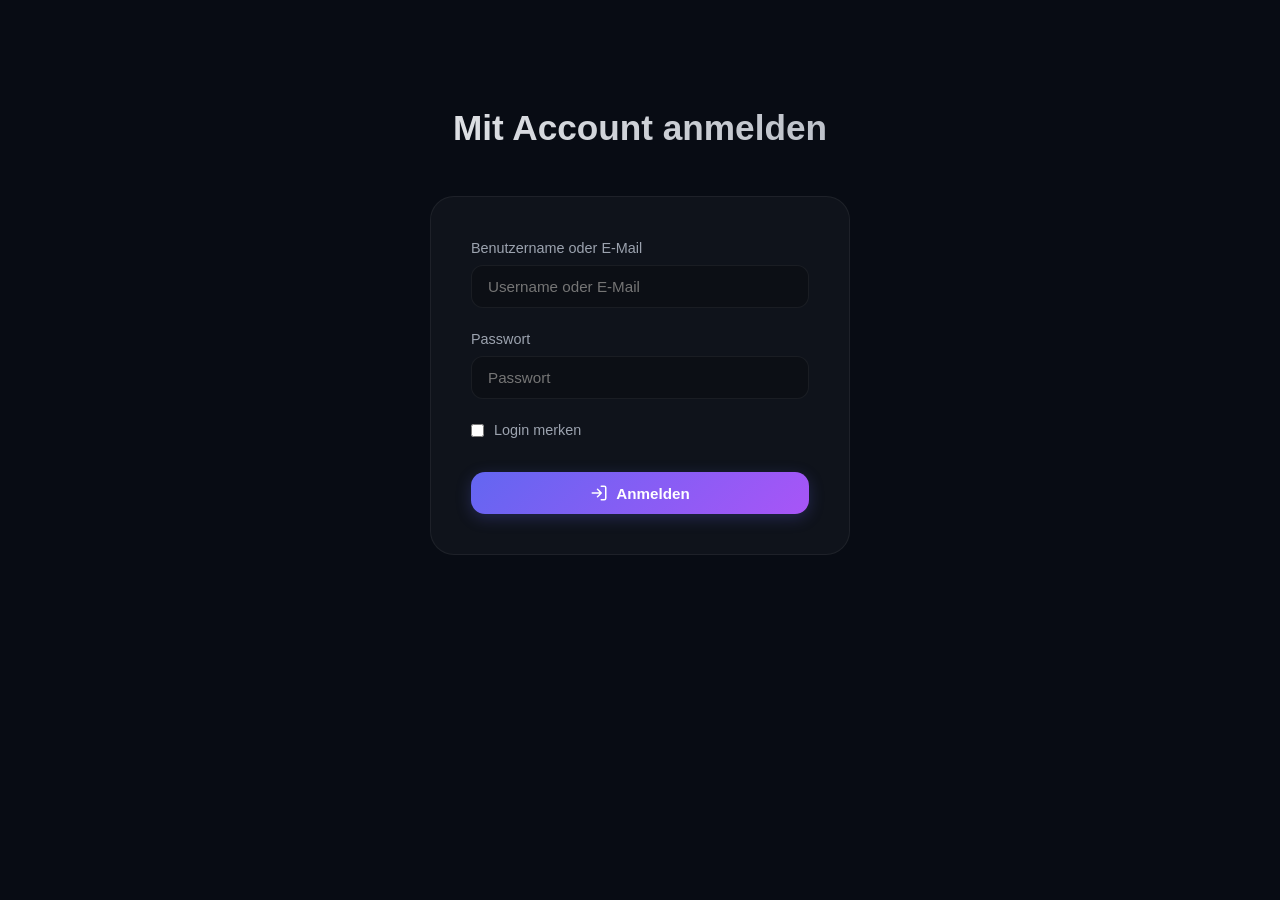
==== frontend/account.html @ 708d10be "Implement EPIC 8: Kundenkonto including Mein Konto dashboard, profile updates with password prompts," ====
<!DOCTYPE html>
<html lang="de">
<head>
    <meta charset="UTF-8">
    <meta name="viewport" content="width=device-width, initial-scale=1.0">
    <meta name="description" content="Verwalten Sie Ihr EasyElectronics Kundenkonto. Bearbeiten Sie Profildaten, verwalten Sie Zahlungsarten und sehen Sie Ihre Bestellungen ein.">
    <title>Mein Konto | EasyElectronics</title>
    <link rel="stylesheet" href="css/style.css">
    <style>
        /* Account-Spezifische Styles passend zum Glassmorphismus */
        .account-layout {
            display: grid;
            grid-template-columns: 1fr;
            gap: 30px;
            margin-top: 30px;
        }
        @media (min-width: 768px) {
            .account-layout {
                grid-template-columns: 250px 1fr;
            }
        }
        /* Tab Navigation Links */
        .account-menu {
            display: flex;
            flex-direction: row;
            gap: 10px;
            background: var(--bg-card);
            border: 1px solid var(--border-color);
            padding: 15px;
            border-radius: 20px;
            height: fit-content;
            overflow-x: auto;
            white-space: nowrap;
        }
        @media (min-width: 768px) {
            .account-menu {
                flex-direction: column;
                overflow-x: visible;
                white-space: normal;
            }
        }
        .tab-btn {
            background: transparent;
            color: var(--text-muted);
            border: none;
            padding: 12px 20px;
            border-radius: 12px;
            cursor: pointer;
            text-align: left;
            font-size: 0.95rem;
            font-weight: 500;
            transition: var(--transition-smooth);
            display: flex;
            align-items: center;
            gap: 12px;
            width: 100%;
        }
        .tab-btn:hover {
            color: var(--text-primary);
            background: rgba(255, 255, 255, 0.03);
        }
        .tab-btn.active {
            color: white;
            background: var(--primary-color);
            box-shadow: 0 4px 15px var(--primary-glow);
        }
        .tab-btn svg {
            width: 18px;
            height: 18px;
            flex-shrink: 0;
        }
        /* Tab Inhalt-Container */
        .account-content {
            background: var(--bg-card);
            border: 1px solid var(--border-color);
            border-radius: 24px;
            padding: 30px;
            min-height: 400px;
            backdrop-filter: blur(5px);
        }
        .tab-panel {
            display: none;
            animation: card-entrance 0.4s cubic-bezier(0.4, 0, 0.2, 1) both;
        }
        .tab-panel.active {
            display: block;
        }
        .tab-panel h2 {
            font-size: 1.5rem;
            margin-bottom: 25px;
            color: var(--text-primary);
            border-bottom: 1px solid var(--border-color);
            padding-bottom: 12px;
            display: flex;
            align-items: center;
            gap: 10px;
        }
        /* Zahlungsarten Liste */
        .payment-list {
            display: flex;
            flex-direction: column;
            gap: 15px;
            margin-bottom: 30px;
        }
        .payment-item {
            display: flex;
            justify-content: space-between;
            align-items: center;
            padding: 15px 20px;
            border: 1px solid var(--border-color);
            border-radius: 16px;
            background: rgba(0, 0, 0, 0.15);
            transition: var(--transition-smooth);
        }
        .payment-item:hover {
            border-color: rgba(255, 255, 255, 0.1);
        }
        /* Bestellungen Liste */
        .order-history-list {
            display: flex;
            flex-direction: column;
            gap: 25px;
        }
        .order-card {
            background: rgba(0, 0, 0, 0.2);
            border: 1px solid var(--border-color);
            border-radius: 20px;
            padding: 20px;
        }
        .order-header {
            display: flex;
            justify-content: space-between;
            align-items: center;
            border-bottom: 1px solid var(--border-color);
            padding-bottom: 15px;
            margin-bottom: 15px;
            flex-wrap: wrap;
            gap: 15px;
        }
        .order-meta {
            display: flex;
            flex-direction: column;
            gap: 4px;
        }
        .order-total-block {
            text-align: right;
        }
        .order-total-val {
            font-size: 1.3rem;
            font-weight: 700;
            color: var(--text-primary);
        }
        .order-payment-voucher-info {
            display: flex;
            gap: 12px;
            font-size: 0.82rem;
            color: var(--text-muted);
            margin-bottom: 15px;
            flex-wrap: wrap;
        }
        .info-tag {
            background: rgba(255, 255, 255, 0.04);
            border: 1px solid var(--border-color);
            padding: 4px 10px;
            border-radius: 8px;
            display: flex;
            align-items: center;
            gap: 6px;
        }
        .info-tag.voucher {
            background: rgba(16, 185, 129, 0.08);
            border-color: rgba(16, 185, 129, 0.2);
            color: var(--success-color);
        }
        .order-items-grid {
            display: flex;
            flex-direction: column;
            gap: 10px;
            margin-bottom: 15px;
        }
        .order-item-row {
            display: flex;
            align-items: center;
            justify-content: space-between;
            padding: 8px 12px;
            background: rgba(255, 255, 255, 0.02);
            border: 1px solid var(--border-color);
            border-radius: 10px;
        }
        /* Passwort-Abfrage Modal */
        .modal-overlay {
            display: none;
            position: fixed;
            top: 0;
            left: 0;
            width: 100%;
            height: 100%;
            background: rgba(8, 12, 20, 0.85);
            backdrop-filter: blur(5px);
            z-index: 2000;
            justify-content: center;
            align-items: center;
            padding: 20px;
        }
        .modal-box {
            background: var(--bg-color);
            border: 1px solid var(--border-color);
            padding: 35px;
            border-radius: 24px;
            max-width: 400px;
            width: 100%;
            box-shadow: 0 10px 30px rgba(0, 0, 0, 0.5);
            animation: card-entrance 0.4s cubic-bezier(0.4, 0, 0.2, 1) both;
            display: flex;
            flex-direction: column;
            gap: 15px;
        }
    </style>
</head>
<body>

    <!-- Dynamischer Header/Navbar Container -->
    <header id="navbar-container"></header>

    <main class="container">
        <h1>Mein Kundenkonto</h1>

        <div class="account-layout">
            <!-- Linke Spalte: Menü -->
            <aside class="account-menu" aria-label="Konto-Menü">
                <button class="tab-btn active" data-target="panel-profile">
                    <svg xmlns="http://www.w3.org/2000/svg" fill="none" viewBox="0 0 24 24" stroke="currentColor" stroke-width="2">
                        <path stroke-linecap="round" stroke-linejoin="round" d="M16 7a4 4 0 11-8 0 4 4 0 018 0zM12 14a7 7 0 00-7 7h14a7 7 0 00-7-7z" />
                    </svg>
                    Profil bearbeiten
                </button>
                <button class="tab-btn" data-target="panel-password">
                    <svg xmlns="http://www.w3.org/2000/svg" fill="none" viewBox="0 0 24 24" stroke="currentColor" stroke-width="2">
                        <path stroke-linecap="round" stroke-linejoin="round" d="M12 15v2m-6 4h12a2 2 0 002-2v-6a2 2 0 00-2-2H6a2 2 0 00-2 2v6a2 2 0 002 2zm10-10V7a4 4 0 00-8 0v4h8z" />
                    </svg>
                    Passwort ändern
                </button>
                <button class="tab-btn" data-target="panel-payment">
                    <svg xmlns="http://www.w3.org/2000/svg" fill="none" viewBox="0 0 24 24" stroke="currentColor" stroke-width="2">
                        <path stroke-linecap="round" stroke-linejoin="round" d="M3 10h18M7 15h1m4 0h1m-7 4h12a3 3 0 003-3V8a3 3 0 00-3-3H6a3 3 0 00-3 3v8a3 3 0 003 3z" />
                    </svg>
                    Zahlungsarten
                </button>
                <button class="tab-btn" data-target="panel-orders">
                    <svg xmlns="http://www.w3.org/2000/svg" fill="none" viewBox="0 0 24 24" stroke="currentColor" stroke-width="2">
                        <path stroke-linecap="round" stroke-linejoin="round" d="M9 5H7a2 2 0 00-2 2v12a2 2 0 002 2h10a2 2 0 002-2V7a2 2 0 00-2-2h-2M9 5a2 2 0 002 2h2a2 2 0 002-2M9 5a2 2 0 012-2h2a2 2 0 012 2m-3 7h3m-3 4h3m-6-4h.01M9 16h.01" />
                    </svg>
                    Bestellungen
                </button>
            </aside>

            <!-- Rechte Spalte: Inhalte -->
            <section class="account-content">
                
                <!-- Panel 1: Profil bearbeiten -->
                <div id="panel-profile" class="tab-panel active">
                    <h2>Profil bearbeiten</h2>
                    <form id="profileForm" style="max-width: 100%; margin: 0; padding: 0; background: transparent; border: none; box-shadow: none;">
                        <div style="display: grid; grid-template-columns: 1fr 1fr; gap: 20px; margin-bottom: 20px;">
                            <div style="display: flex; flex-direction: column; gap: 5px;">
                                <label for="profile-firstname" style="font-weight: 500;">Vorname</label>
                                <input type="text" id="profile-firstname" placeholder="Vorname" required>
                            </div>
                            <div style="display: flex; flex-direction: column; gap: 5px;">
                                <label for="profile-lastname" style="font-weight: 500;">Nachname</label>
                                <input type="text" id="profile-lastname" placeholder="Nachname" required>
                            </div>
                        </div>
                        
                        <div style="display: flex; flex-direction: column; gap: 5px; margin-bottom: 20px;">
                            <label for="profile-email" style="font-weight: 500;">E-Mail-Adresse</label>
                            <input type="email" id="profile-email" placeholder="E-Mail-Adresse" required>
                        </div>
                        
                        <div style="display: flex; flex-direction: column; gap: 5px; margin-bottom: 30px;">
                            <label for="profile-username" style="font-weight: 500;">Username (Benutzername)</label>
                            <input type="text" id="profile-username" placeholder="Benutzername" required>
                        </div>

                        <button type="submit" class="btn btn-primary" style="width: auto;">
                            Profildaten speichern
                        </button>
                    </form>
                    <div id="profile-status" style="margin-top: 15px; font-weight: 500;"></div>
                </div>

                <!-- Panel 2: Passwort ändern -->
                <div id="panel-password" class="tab-panel">
                    <h2>Passwort ändern</h2>
                    <form id="passwordForm" style="max-width: 100%; margin: 0; padding: 0; background: transparent; border: none; box-shadow: none;">
                        <div style="display: flex; flex-direction: column; gap: 5px; margin-bottom: 20px;">
                            <label for="password-current" style="font-weight: 500;">Aktuelles Passwort</label>
                            <input type="password" id="password-current" placeholder="Aktuelles Passwort" required>
                        </div>
                        
                        <div style="display: flex; flex-direction: column; gap: 5px; margin-bottom: 20px;">
                            <label for="password-new" style="font-weight: 500;">Neues Passwort</label>
                            <input type="password" id="password-new" placeholder="Neues Passwort (min. 6 Zeichen)" required>
                        </div>

                        <div style="display: flex; flex-direction: column; gap: 5px; margin-bottom: 30px;">
                            <label for="password-confirm" style="font-weight: 500;">Neues Passwort wiederholen</label>
                            <input type="password" id="password-confirm" placeholder="Neues Passwort wiederholen" required>
                        </div>

                        <button type="submit" class="btn btn-primary" style="width: auto;">
                            Passwort aktualisieren
                        </button>
                    </form>
                    <div id="password-status" style="margin-top: 15px; font-weight: 500;"></div>
                </div>

                <!-- Panel 3: Zahlungsarten -->
                <div id="panel-payment" class="tab-panel">
                    <h2>Zahlungsarten verwalten</h2>
                    
                    <div id="payment-list-container" class="payment-list">
                        <!-- Zahlungsarten werden geladen -->
                    </div>

                    <button id="btn-toggle-new-pay" class="btn" style="background: transparent; border: 1px solid var(--border-color); color: var(--text-muted); width: 100%;">
                        + Neue Zahlungsart hinzufügen
                    </button>

                    <!-- Formular für neue Zahlungsart -->
                    <div id="new-payment-form" class="new-payment-form" style="border-top: 1px dashed var(--border-color); margin-top: 20px; padding-top: 20px; display: none;">
                        <div style="display: flex; flex-direction: column; gap: 12px;">
                            <div style="display: flex; flex-direction: column; gap: 5px;">
                                <label for="new-provider" style="font-weight: 500; font-size: 0.9rem;">Anbieter</label>
                                <select id="new-provider" class="custom-select" style="width: 100%; padding: 10px 40px 10px 15px;">
                                    <option value="Visa">Visa</option>
                                    <option value="MasterCard">MasterCard</option>
                                    <option value="PayPal">PayPal</option>
                                    <option value="Bankeinzug">Bankeinzug</option>
                                </select>
                            </div>
                            
                            <div style="display: flex; flex-direction: column; gap: 5px;">
                                <label for="new-details" id="new-details-label" style="font-weight: 500; font-size: 0.9rem;">Kartennummer (letzte 4 Ziffern) oder E-Mail</label>
                                <input type="text" id="new-details" placeholder="z. B. •••• 4321" required>
                            </div>

                            <button id="btn-save-pay" class="btn btn-primary" style="margin-top: 5px; width: auto;">
                                Zahlungsart speichern
                            </button>
                        </div>
                    </div>
                </div>

                <!-- Panel 4: Bestellungen -->
                <div id="panel-orders" class="tab-panel">
                    <h2>Bestellungen & Rechnungen</h2>
                    <div id="orders-list-container" class="order-history-list">
                        <!-- Bestellungen werden geladen -->
                    </div>
                </div>

            </section>
        </div>
    </main>

    <!-- Passwortabfrage Modal für Profiländerungen -->
    <div id="password-modal" class="modal-overlay">
        <div class="modal-box">
            <h3 style="font-size: 1.25rem; color: var(--text-primary); text-align: center;">Sicherheitsbestätigung</h3>
            <p style="color: var(--text-muted); font-size: 0.9rem; text-align: center; line-height: 1.5;">
                Bitte geben Sie Ihr aktuelles Passwort ein, um die Änderungen an Ihren Profildaten zu speichern.
            </p>
            <input type="password" id="modal-password-input" placeholder="Aktuelles Passwort" style="width: 100%;" required>
            <div style="display: flex; gap: 15px; justify-content: flex-end; margin-top: 10px;">
                <button id="modal-btn-cancel" class="btn" style="background: rgba(255, 255, 255, 0.05); border: 1px solid var(--border-color); color: var(--text-primary);">Abbrechen</button>
                <button id="modal-btn-confirm" class="btn btn-primary">Bestätigen</button>
            </div>
        </div>
    </div>

    <!-- Globaler Navbar-Controller -->
    <script src="js/navbar.js"></script>
    <!-- Account Seite Controller -->
    <script src="js/account.js"></script>
</body>
</html>
---- frontend/css/style.css ----
@import url('https://fonts.googleapis.com/css2?family=Outfit:wght@300;400;500;600;700&display=swap');

:root {
    --bg-color: #080c14;
    --bg-nav: rgba(13, 20, 35, 0.75);
    --bg-card: rgba(255, 255, 255, 0.03);
    --bg-card-hover: rgba(255, 255, 255, 0.07);
    --border-color: rgba(255, 255, 255, 0.06);
    --border-hover: rgba(99, 102, 241, 0.35);
    --text-primary: #f3f4f6;
    --text-muted: #9ca3af;
    --primary-color: #6366f1;
    --primary-glow: rgba(99, 102, 241, 0.5);
    --accent-color: #a855f7;
    --accent-glow: rgba(168, 85, 247, 0.4);
    --success-color: #10b981;
    --danger-color: #f43f5e;
    --font-main: 'Outfit', -apple-system, BlinkMacSystemFont, "Segoe UI", Roboto, sans-serif;
    --transition-smooth: all 0.3s cubic-bezier(0.4, 0, 0.2, 1);
}

* {
    box-sizing: border-box;
    margin: 0;
    padding: 0;
}

body {
    font-family: var(--font-main);
    background-color: var(--bg-color);
    color: var(--text-primary);
    min-height: 100vh;
    padding-top: 100px;
    padding-bottom: 60px;
    line-height: 1.6;
    overflow-x: hidden;
}

/* Scrollbar Styling */
::-webkit-scrollbar {
    width: 10px;
}
::-webkit-scrollbar-track {
    background: var(--bg-color);
}
::-webkit-scrollbar-thumb {
    background: rgba(255, 255, 255, 0.1);
    border-radius: 5px;
}
::-webkit-scrollbar-thumb:hover {
    background: var(--primary-color);
}

/* Glassmorphic Navbar Container */
header {
    position: fixed;
    top: 0;
    left: 0;
    width: 100%;
    z-index: 1000;
    padding: 15px 5%;
}

nav {
    display: flex;
    justify-content: space-between;
    align-items: center;
    background: var(--bg-nav);
    backdrop-filter: blur(15px);
    -webkit-backdrop-filter: blur(15px);
    border: 1px solid var(--border-color);
    padding: 12px 30px;
    border-radius: 20px;
    box-shadow: 0 8px 32px 0 rgba(0, 0, 0, 0.4);
}

.logo {
    font-size: 1.4rem;
    font-weight: 700;
    background: linear-gradient(135deg, var(--primary-color), var(--accent-color));
    -webkit-background-clip: text;
    -webkit-text-fill-color: transparent;
    text-decoration: none;
    letter-spacing: 0.5px;
}

.nav-links {
    display: flex;
    align-items: center;
    list-style: none;
    gap: 20px;
}

.nav-links a {
    color: var(--text-muted);
    text-decoration: none;
    font-size: 0.95rem;
    font-weight: 500;
    transition: var(--transition-smooth);
    padding: 8px 16px;
    border-radius: 12px;
}

.nav-links a:hover,
.nav-links a.active {
    color: var(--text-primary);
    background: rgba(255, 255, 255, 0.05);
}

/* Warenkorb Icon Button im Header */
.cart-nav-btn {
    position: relative;
    display: flex;
    align-items: center;
    justify-content: center;
    background: rgba(99, 102, 241, 0.1);
    border: 1px solid rgba(99, 102, 241, 0.2);
    color: var(--text-primary);
    width: 48px;
    height: 48px;
    border-radius: 14px;
    cursor: pointer;
    transition: var(--transition-smooth);
    text-decoration: none;
}

.cart-nav-btn svg {
    width: 20px;
    height: 20px;
    fill: none;
    stroke: currentColor;
    stroke-width: 2;
}

.cart-nav-btn:hover {
    background: var(--primary-color);
    box-shadow: 0 0 15px var(--primary-glow);
    border-color: var(--primary-color);
    transform: translateY(-2px);
}

/* Badge Zähler */
.cart-badge {
    position: absolute;
    top: -6px;
    right: -6px;
    background: linear-gradient(135deg, var(--accent-color), var(--primary-color));
    color: white;
    font-size: 0.75rem;
    font-weight: 700;
    min-width: 20px;
    height: 20px;
    padding: 0 5px;
    border-radius: 10px;
    display: flex;
    align-items: center;
    justify-content: center;
    border: 2px solid var(--bg-color);
    box-shadow: 0 4px 10px rgba(0,0,0,0.3);
}

/* Dropzone Hover State für Drag & Drop */
.cart-nav-btn.drag-over {
    background: var(--accent-color);
    border-color: var(--accent-color);
    box-shadow: 0 0 25px var(--accent-glow);
    transform: scale(1.15);
    animation: pulse-glow 1.5s infinite;
}

/* Hauptinhalt Container */
main, .container {
    max-width: 1200px;
    margin: 0 auto;
    padding: 0 20px;
}

h1 {
    font-size: 2.2rem;
    font-weight: 700;
    margin-bottom: 30px;
    text-align: center;
    background: linear-gradient(to right, #ffffff, #9ca3af);
    -webkit-background-clip: text;
    -webkit-text-fill-color: transparent;
}

/* Kategorie Auswahl */
.filter-container {
    display: flex;
    justify-content: center;
    margin-bottom: 40px;
}

.custom-select {
    appearance: none;
    -webkit-appearance: none;
    background: var(--bg-card);
    border: 1px solid var(--border-color);
    color: var(--text-primary);
    padding: 12px 40px 12px 20px;
    border-radius: 14px;
    font-size: 1rem;
    font-family: var(--font-main);
    cursor: pointer;
    transition: var(--transition-smooth);
    background-image: url("data:image/svg+xml,%3Csvg xmlns='http://www.w3.org/2000/svg' fill='none' viewBox='0 0 24 24' stroke='%239ca3af'%3E%3Cpath stroke-linecap='round' stroke-linejoin='round' stroke-width='2' d='M19 9l-7 7-7-7'/%3E%3C/svg%3E");
    background-repeat: no-repeat;
    background-position: right 15px center;
    background-size: 16px;
}

.custom-select:focus {
    outline: none;
    border-color: var(--primary-color);
    box-shadow: 0 0 10px rgba(99,102,241,0.25);
}

/* Produkt-Grid */
#products {
    display: grid;
    grid-template-columns: repeat(auto-fill, minmax(280px, 1fr));
    gap: 30px;
}

/* Draggable Produkt-Card */
.product {
    background: var(--bg-card);
    border: 1px solid var(--border-color);
    border-radius: 24px;
    padding: 24px;
    display: flex;
    flex-direction: column;
    justify-content: space-between;
    transition: var(--transition-smooth);
    position: relative;
    overflow: hidden;
    backdrop-filter: blur(5px);
    cursor: grab;
}

.product::before {
    content: '';
    position: absolute;
    top: 0;
    left: 0;
    width: 100%;
    height: 100%;
    background: radial-gradient(800px circle at var(--x, 0px) var(--y, 0px), rgba(255,255,255,0.04), transparent 40%);
    z-index: 1;
    pointer-events: none;
}

.product:hover {
    transform: translateY(-5px);
    background: var(--bg-card-hover);
    border-color: var(--border-hover);
    box-shadow: 0 12px 30px rgba(99, 102, 241, 0.08);
}

.product.dragging {
    opacity: 0.4;
    border: 2px dashed var(--primary-color);
    cursor: grabbing;
    transform: scale(0.98);
}

/* Produktbild Ersatz & Gestaltung */
.product-image-container {
    width: 100%;
    height: 180px;
    border-radius: 16px;
    background: linear-gradient(135deg, rgba(99, 102, 241, 0.08), rgba(168, 85, 247, 0.08));
    display: flex;
    align-items: center;
    justify-content: center;
    margin-bottom: 20px;
    position: relative;
    border: 1px solid var(--border-color);
    overflow: hidden;
}

.product-image-container svg {
    width: 48px;
    height: 48px;
    color: var(--primary-color);
    opacity: 0.65;
    transition: var(--transition-smooth);
}

.product:hover .product-image-container svg {
    transform: scale(1.1);
    color: var(--accent-color);
    opacity: 0.9;
}

/* Drag-Indikator */
.drag-handle-hint {
    position: absolute;
    top: 10px;
    right: 10px;
    background: rgba(0, 0, 0, 0.4);
    border: 1px solid var(--border-color);
    color: var(--text-muted);
    font-size: 0.7rem;
    padding: 4px 8px;
    border-radius: 8px;
    pointer-events: none;
    opacity: 0;
    transition: var(--transition-smooth);
}

.product:hover .drag-handle-hint {
    opacity: 1;
}

.product-details {
    margin-bottom: 20px;
}

.product h2 {
    font-size: 1.15rem;
    font-weight: 600;
    margin-bottom: 8px;
    color: var(--text-primary);
}

.product p {
    font-size: 0.88rem;
    color: var(--text-muted);
    height: 60px;
    overflow: hidden;
    display: -webkit-box;
    -webkit-line-clamp: 3;
    -webkit-box-orient: vertical;
    margin-bottom: 12px;
}

.product-price-row {
    display: flex;
    justify-content: space-between;
    align-items: center;
    margin-top: auto;
}

.price {
    font-size: 1.25rem;
    font-weight: 700;
    color: var(--text-primary);
}

/* Premium Buttons */
button, .btn {
    padding: 12px 24px;
    border-radius: 14px;
    font-family: var(--font-main);
    font-size: 0.95rem;
    font-weight: 600;
    border: none;
    cursor: pointer;
    transition: var(--transition-smooth);
    display: inline-flex;
    align-items: center;
    justify-content: center;
    gap: 8px;
    text-decoration: none;
}

.btn-primary {
    background: linear-gradient(135deg, var(--primary-color), var(--accent-color));
    color: white;
    box-shadow: 0 4px 15px rgba(99, 102, 241, 0.25);
}

.btn-primary:hover {
    transform: translateY(-2px);
    box-shadow: 0 6px 20px rgba(99, 102, 241, 0.4);
    filter: brightness(1.1);
}

.btn-primary:active {
    transform: translateY(0);
}

/* WARENKORB-SEITE LAYOUT */
.cart-layout {
    display: grid;
    grid-template-columns: 1fr;
    gap: 40px;
    margin-top: 20px;
}

@media (min-width: 992px) {
    .cart-layout {
        grid-template-columns: 2fr 1fr;
    }
}

/* Artikelliste */
.cart-items-container {
    display: flex;
    flex-direction: column;
    gap: 20px;
}

.cart-item {
    background: var(--bg-card);
    border: 1px solid var(--border-color);
    border-radius: 20px;
    padding: 20px;
    display: flex;
    flex-direction: column;
    gap: 15px;
    transition: var(--transition-smooth);
}

@media (min-width: 576px) {
    .cart-item {
        flex-direction: row;
        align-items: center;
        justify-content: space-between;
        gap: 20px;
    }
}

.cart-item:hover {
    border-color: rgba(255,255,255,0.12);
    background: var(--bg-card-hover);
}

.cart-item-image-placeholder {
    width: 70px;
    height: 70px;
    border-radius: 12px;
    background: rgba(255, 255, 255, 0.05);
    display: flex;
    align-items: center;
    justify-content: center;
    border: 1px solid var(--border-color);
    color: var(--primary-color);
}

.cart-item-image-placeholder svg {
    width: 28px;
    height: 28px;
}

.cart-item-info {
    flex-grow: 1;
}

.cart-item-info h3 {
    font-size: 1.1rem;
    font-weight: 600;
    margin-bottom: 4px;
}

.cart-item-info p {
    font-size: 0.8rem;
    color: var(--text-muted);
}

/* Mengenwähler */
.quantity-control {
    display: flex;
    align-items: center;
    background: rgba(0, 0, 0, 0.3);
    border: 1px solid var(--border-color);
    border-radius: 12px;
    padding: 4px;
    width: fit-content;
}

.qty-btn {
    width: 32px;
    height: 32px;
    border-radius: 8px;
    background: transparent;
    color: var(--text-primary);
    font-size: 1.1rem;
    display: flex;
    align-items: center;
    justify-content: center;
    transition: var(--transition-smooth);
    padding: 0;
    box-shadow: none;
}

.qty-btn:hover {
    background: rgba(255, 255, 255, 0.08);
    color: var(--primary-color);
}

.qty-input {
    width: 40px;
    background: transparent;
    border: none;
    color: var(--text-primary);
    text-align: center;
    font-family: var(--font-main);
    font-size: 0.95rem;
    font-weight: 600;
}

.qty-input:focus {
    outline: none;
}

/* Scroll / Spin Buttons entfernen */
.qty-input::-webkit-outer-spin-button,
.qty-input::-webkit-inner-spin-button {
    -webkit-appearance: none;
    margin: 0;
}

.cart-item-price-info {
    display: flex;
    align-items: center;
    justify-content: space-between;
    gap: 20px;
}

@media (min-width: 576px) {
    .cart-item-price-info {
        justify-content: flex-end;
    }
}

.line-total {
    font-size: 1.15rem;
    font-weight: 700;
    min-width: 80px;
    text-align: right;
}

/* Delete Button */
.btn-delete {
    background: rgba(244, 63, 94, 0.1);
    color: var(--danger-color);
    border: 1px solid rgba(244, 63, 94, 0.2);
    width: 38px;
    height: 38px;
    border-radius: 10px;
    cursor: pointer;
    transition: var(--transition-smooth);
    display: flex;
    align-items: center;
    justify-content: center;
}

.btn-delete svg {
    width: 18px;
    height: 18px;
    fill: none;
    stroke: currentColor;
    stroke-width: 2;
}

.btn-delete:hover {
    background: var(--danger-color);
    color: white;
    box-shadow: 0 0 10px rgba(244, 63, 94, 0.3);
}

/* Bestellübersicht Sidebar */
.cart-summary-card {
    background: var(--bg-card);
    border: 1px solid var(--border-color);
    border-radius: 24px;
    padding: 30px;
    height: fit-content;
    position: sticky;
    top: 120px;
    backdrop-filter: blur(5px);
}

.cart-summary-card h2 {
    font-size: 1.3rem;
    margin-bottom: 20px;
    border-bottom: 1px solid var(--border-color);
    padding-bottom: 10px;
}

.summary-row {
    display: flex;
    justify-content: space-between;
    margin-bottom: 15px;
    font-size: 0.95rem;
    color: var(--text-muted);
}

.summary-row.total {
    border-top: 1px dashed var(--border-color);
    padding-top: 15px;
    margin-top: 15px;
    font-size: 1.3rem;
    font-weight: 700;
    color: var(--text-primary);
}

.btn-checkout {
    width: 100%;
    margin-top: 25px;
}

/* Leerer Warenkorb Zustand */
.empty-cart-state {
    text-align: center;
    padding: 60px 20px;
    background: var(--bg-card);
    border: 1px solid var(--border-color);
    border-radius: 24px;
}

.empty-cart-icon {
    width: 80px;
    height: 80px;
    color: var(--text-muted);
    opacity: 0.3;
    margin: 0 auto 20px;
}

.empty-cart-state p {
    color: var(--text-muted);
    margin-bottom: 30px;
}

/* Login/Registrierung Forms Anpassung */
form {
    max-width: 420px;
    margin: 40px auto;
    background: var(--bg-card);
    padding: 40px;
    border-radius: 24px;
    border: 1px solid var(--border-color);
    display: flex;
    flex-direction: column;
    gap: 20px;
}

form input[type="text"],
form input[type="email"],
form input[type="password"] {
    width: 100%;
    background: rgba(0, 0, 0, 0.2);
    border: 1px solid var(--border-color);
    padding: 12px 16px;
    border-radius: 12px;
    color: var(--text-primary);
    font-family: var(--font-main);
    font-size: 0.95rem;
    transition: var(--transition-smooth);
}

form input:focus {
    outline: none;
    border-color: var(--primary-color);
    box-shadow: 0 0 10px rgba(99,102,241,0.2);
}

form label {
    display: flex;
    align-items: center;
    gap: 10px;
    font-size: 0.9rem;
    cursor: pointer;
    color: var(--text-muted);
}

form label input {
    accent-color: var(--primary-color);
}

form button {
    width: 100%;
    margin-top: 10px;
}

/* Keyframes Animations */
@keyframes pulse-glow {
    0% {
        box-shadow: 0 0 0 0 rgba(168, 85, 247, 0.6);
    }
    70% {
        box-shadow: 0 0 0 15px rgba(168, 85, 247, 0);
    }
    100% {
        box-shadow: 0 0 0 0 rgba(168, 85, 247, 0);
    }
}

@keyframes pop {
    0% { transform: scale(1); }
    50% { transform: scale(1.3); }
    100% { transform: scale(1); }
}

.pop-animation {
    animation: pop 0.4s cubic-bezier(0.175, 0.885, 0.32, 1.275);
}
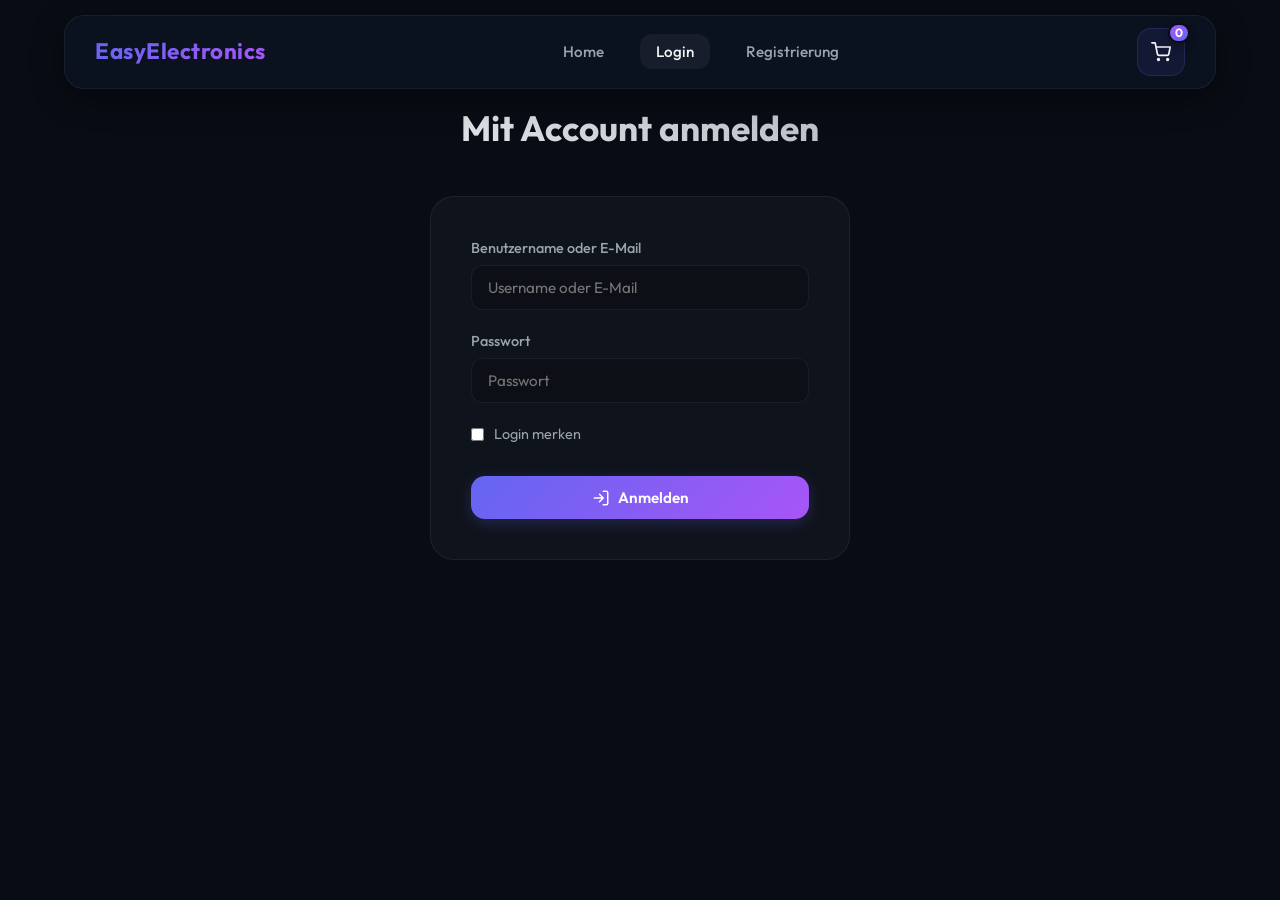
==== commit 0049640a: "Align codebase with project specifications and grading matrix" ====
--- a/frontend/account.html
+++ b/frontend/account.html
@@ -261,6 +261,15 @@
                 <div id="panel-profile" class="tab-panel active">
                     <h2>Profil bearbeiten</h2>
                     <form id="profileForm" style="max-width: 100%; margin: 0; padding: 0; background: transparent; border: none; box-shadow: none;">
+                        <div style="display: flex; flex-direction: column; gap: 5px; margin-bottom: 20px;">
+                            <label for="profile-salutation" style="font-weight: 500;">Anrede</label>
+                            <select id="profile-salutation" required style="padding: 10px; border-radius: 12px; border: 1px solid var(--border-color); background: rgba(0, 0, 0, 0.2); color: var(--text-primary);">
+                                <option value="Herr">Herr</option>
+                                <option value="Frau">Frau</option>
+                                <option value="Divers">Divers</option>
+                            </select>
+                        </div>
+
                         <div style="display: grid; grid-template-columns: 1fr 1fr; gap: 20px; margin-bottom: 20px;">
                             <div style="display: flex; flex-direction: column; gap: 5px;">
                                 <label for="profile-firstname" style="font-weight: 500;">Vorname</label>
@@ -271,16 +280,33 @@
                                 <input type="text" id="profile-lastname" placeholder="Nachname" required>
                             </div>
                         </div>
+
+                        <div style="display: flex; flex-direction: column; gap: 5px; margin-bottom: 20px;">
+                            <label for="profile-address" style="font-weight: 500;">Adresse</label>
+                            <input type="text" id="profile-address" placeholder="Musterstraße 123" required>
+                        </div>
+
+                        <div style="display: grid; grid-template-columns: 1fr 2fr; gap: 20px; margin-bottom: 20px;">
+                            <div style="display: flex; flex-direction: column; gap: 5px;">
+                                <label for="profile-zip" style="font-weight: 500;">PLZ</label>
+                                <input type="text" id="profile-zip" placeholder="12345" required>
+                            </div>
+                            <div style="display: flex; flex-direction: column; gap: 5px;">
+                                <label for="profile-city" style="font-weight: 500;">Ort</label>
+                                <input type="text" id="profile-city" placeholder="Musterstadt" required>
+                            </div>
+                        </div>
                         
                         <div style="display: flex; flex-direction: column; gap: 5px; margin-bottom: 20px;">
                             <label for="profile-email" style="font-weight: 500;">E-Mail-Adresse</label>
                             <input type="email" id="profile-email" placeholder="E-Mail-Adresse" required>
                         </div>
                         
-                        <div style="display: flex; flex-direction: column; gap: 5px; margin-bottom: 30px;">
+                        <div style="display: flex; flex-direction: column; gap: 5px; margin-bottom: 20px;">
                             <label for="profile-username" style="font-weight: 500;">Username (Benutzername)</label>
                             <input type="text" id="profile-username" placeholder="Benutzername" required>
                         </div>
+
 
                         <button type="submit" class="btn btn-primary" style="width: auto;">
                             Profildaten speichern
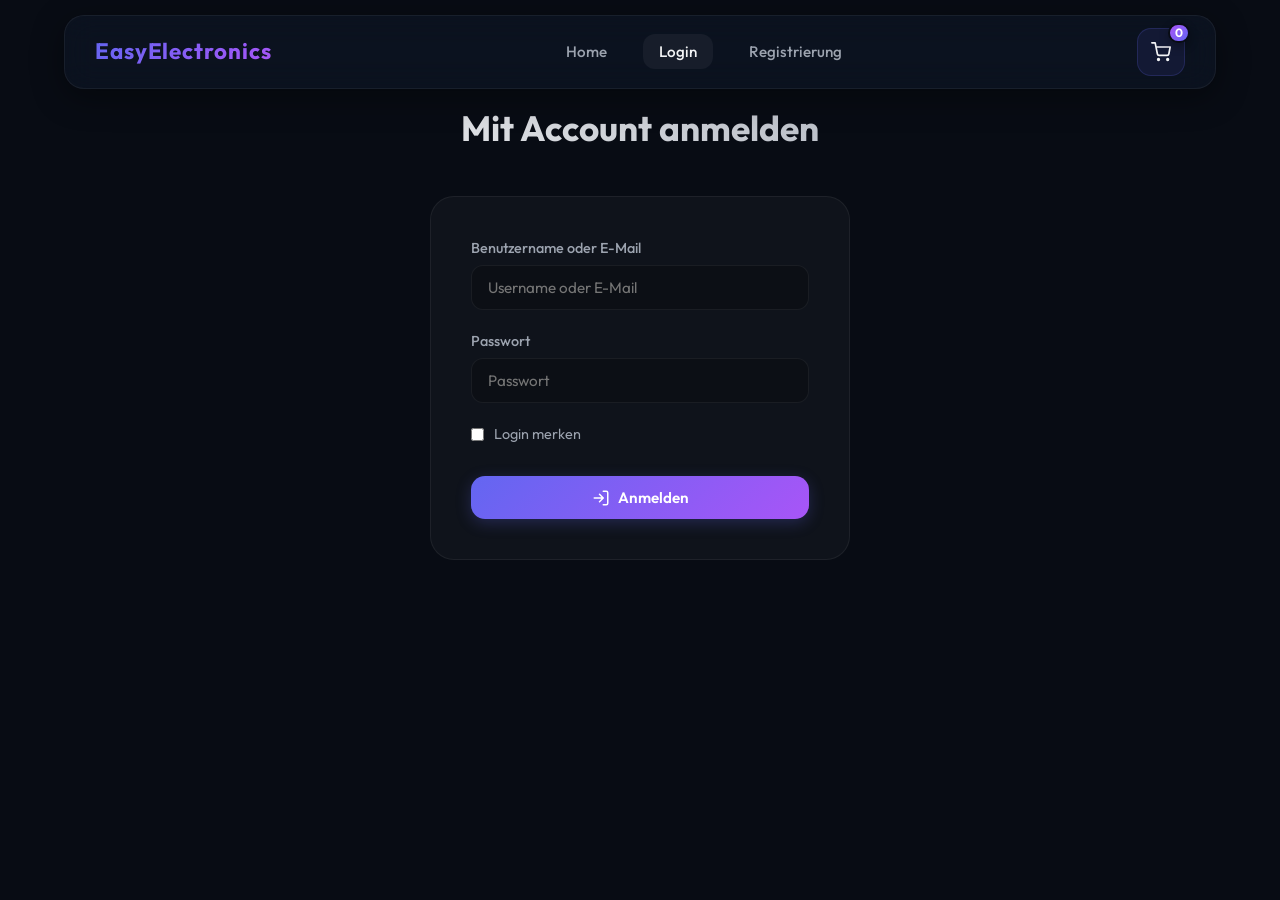
==== commit 17dfc932: "Merge admin tabs into unified admin page, add account page access for admins, and fix layout squishi" ====
--- a/frontend/account.html
+++ b/frontend/account.html
@@ -6,216 +6,7 @@
     <meta name="description" content="Verwalten Sie Ihr EasyElectronics Kundenkonto. Bearbeiten Sie Profildaten, verwalten Sie Zahlungsarten und sehen Sie Ihre Bestellungen ein.">
     <title>Mein Konto | EasyElectronics</title>
     <link rel="stylesheet" href="css/style.css">
-    <style>
-        /* Account-Spezifische Styles passend zum Glassmorphismus */
-        .account-layout {
-            display: grid;
-            grid-template-columns: 1fr;
-            gap: 30px;
-            margin-top: 30px;
-        }
-        @media (min-width: 768px) {
-            .account-layout {
-                grid-template-columns: 250px 1fr;
-            }
-        }
-        /* Tab Navigation Links */
-        .account-menu {
-            display: flex;
-            flex-direction: row;
-            gap: 10px;
-            background: var(--bg-card);
-            border: 1px solid var(--border-color);
-            padding: 15px;
-            border-radius: 20px;
-            height: fit-content;
-            overflow-x: auto;
-            white-space: nowrap;
-        }
-        @media (min-width: 768px) {
-            .account-menu {
-                flex-direction: column;
-                overflow-x: visible;
-                white-space: normal;
-            }
-        }
-        .tab-btn {
-            background: transparent;
-            color: var(--text-muted);
-            border: none;
-            padding: 12px 20px;
-            border-radius: 12px;
-            cursor: pointer;
-            text-align: left;
-            font-size: 0.95rem;
-            font-weight: 500;
-            transition: var(--transition-smooth);
-            display: flex;
-            align-items: center;
-            gap: 12px;
-            width: 100%;
-        }
-        .tab-btn:hover {
-            color: var(--text-primary);
-            background: rgba(255, 255, 255, 0.03);
-        }
-        .tab-btn.active {
-            color: white;
-            background: var(--primary-color);
-            box-shadow: 0 4px 15px var(--primary-glow);
-        }
-        .tab-btn svg {
-            width: 18px;
-            height: 18px;
-            flex-shrink: 0;
-        }
-        /* Tab Inhalt-Container */
-        .account-content {
-            background: var(--bg-card);
-            border: 1px solid var(--border-color);
-            border-radius: 24px;
-            padding: 30px;
-            min-height: 400px;
-            backdrop-filter: blur(5px);
-        }
-        .tab-panel {
-            display: none;
-            animation: card-entrance 0.4s cubic-bezier(0.4, 0, 0.2, 1) both;
-        }
-        .tab-panel.active {
-            display: block;
-        }
-        .tab-panel h2 {
-            font-size: 1.5rem;
-            margin-bottom: 25px;
-            color: var(--text-primary);
-            border-bottom: 1px solid var(--border-color);
-            padding-bottom: 12px;
-            display: flex;
-            align-items: center;
-            gap: 10px;
-        }
-        /* Zahlungsarten Liste */
-        .payment-list {
-            display: flex;
-            flex-direction: column;
-            gap: 15px;
-            margin-bottom: 30px;
-        }
-        .payment-item {
-            display: flex;
-            justify-content: space-between;
-            align-items: center;
-            padding: 15px 20px;
-            border: 1px solid var(--border-color);
-            border-radius: 16px;
-            background: rgba(0, 0, 0, 0.15);
-            transition: var(--transition-smooth);
-        }
-        .payment-item:hover {
-            border-color: rgba(255, 255, 255, 0.1);
-        }
-        /* Bestellungen Liste */
-        .order-history-list {
-            display: flex;
-            flex-direction: column;
-            gap: 25px;
-        }
-        .order-card {
-            background: rgba(0, 0, 0, 0.2);
-            border: 1px solid var(--border-color);
-            border-radius: 20px;
-            padding: 20px;
-        }
-        .order-header {
-            display: flex;
-            justify-content: space-between;
-            align-items: center;
-            border-bottom: 1px solid var(--border-color);
-            padding-bottom: 15px;
-            margin-bottom: 15px;
-            flex-wrap: wrap;
-            gap: 15px;
-        }
-        .order-meta {
-            display: flex;
-            flex-direction: column;
-            gap: 4px;
-        }
-        .order-total-block {
-            text-align: right;
-        }
-        .order-total-val {
-            font-size: 1.3rem;
-            font-weight: 700;
-            color: var(--text-primary);
-        }
-        .order-payment-voucher-info {
-            display: flex;
-            gap: 12px;
-            font-size: 0.82rem;
-            color: var(--text-muted);
-            margin-bottom: 15px;
-            flex-wrap: wrap;
-        }
-        .info-tag {
-            background: rgba(255, 255, 255, 0.04);
-            border: 1px solid var(--border-color);
-            padding: 4px 10px;
-            border-radius: 8px;
-            display: flex;
-            align-items: center;
-            gap: 6px;
-        }
-        .info-tag.voucher {
-            background: rgba(16, 185, 129, 0.08);
-            border-color: rgba(16, 185, 129, 0.2);
-            color: var(--success-color);
-        }
-        .order-items-grid {
-            display: flex;
-            flex-direction: column;
-            gap: 10px;
-            margin-bottom: 15px;
-        }
-        .order-item-row {
-            display: flex;
-            align-items: center;
-            justify-content: space-between;
-            padding: 8px 12px;
-            background: rgba(255, 255, 255, 0.02);
-            border: 1px solid var(--border-color);
-            border-radius: 10px;
-        }
-        /* Passwort-Abfrage Modal */
-        .modal-overlay {
-            display: none;
-            position: fixed;
-            top: 0;
-            left: 0;
-            width: 100%;
-            height: 100%;
-            background: rgba(8, 12, 20, 0.85);
-            backdrop-filter: blur(5px);
-            z-index: 2000;
-            justify-content: center;
-            align-items: center;
-            padding: 20px;
-        }
-        .modal-box {
-            background: var(--bg-color);
-            border: 1px solid var(--border-color);
-            padding: 35px;
-            border-radius: 24px;
-            max-width: 400px;
-            width: 100%;
-            box-shadow: 0 10px 30px rgba(0, 0, 0, 0.5);
-            animation: card-entrance 0.4s cubic-bezier(0.4, 0, 0.2, 1) both;
-            display: flex;
-            flex-direction: column;
-            gap: 15px;
-        }
-    </style>
+    <link rel="stylesheet" href="css/account.css">
 </head>
 <body>
 
@@ -260,85 +51,85 @@
                 <!-- Panel 1: Profil bearbeiten -->
                 <div id="panel-profile" class="tab-panel active">
                     <h2>Profil bearbeiten</h2>
-                    <form id="profileForm" style="max-width: 100%; margin: 0; padding: 0; background: transparent; border: none; box-shadow: none;">
-                        <div style="display: flex; flex-direction: column; gap: 5px; margin-bottom: 20px;">
-                            <label for="profile-salutation" style="font-weight: 500;">Anrede</label>
-                            <select id="profile-salutation" required style="padding: 10px; border-radius: 12px; border: 1px solid var(--border-color); background: rgba(0, 0, 0, 0.2); color: var(--text-primary);">
+                    <form id="profileForm" class="reset-form">
+                        <div class="form-group mb-20">
+                            <label for="profile-salutation" class="form-label">Anrede</label>
+                            <select id="profile-salutation" required class="custom-select form-select-custom w-100">
                                 <option value="Herr">Herr</option>
                                 <option value="Frau">Frau</option>
                                 <option value="Divers">Divers</option>
                             </select>
                         </div>
 
-                        <div style="display: grid; grid-template-columns: 1fr 1fr; gap: 20px; margin-bottom: 20px;">
-                            <div style="display: flex; flex-direction: column; gap: 5px;">
-                                <label for="profile-firstname" style="font-weight: 500;">Vorname</label>
+                        <div class="form-row-2 mb-20">
+                            <div class="form-group">
+                                <label for="profile-firstname" class="form-label">Vorname</label>
                                 <input type="text" id="profile-firstname" placeholder="Vorname" required>
                             </div>
-                            <div style="display: flex; flex-direction: column; gap: 5px;">
-                                <label for="profile-lastname" style="font-weight: 500;">Nachname</label>
+                            <div class="form-group">
+                                <label for="profile-lastname" class="form-label">Nachname</label>
                                 <input type="text" id="profile-lastname" placeholder="Nachname" required>
                             </div>
                         </div>
 
-                        <div style="display: flex; flex-direction: column; gap: 5px; margin-bottom: 20px;">
-                            <label for="profile-address" style="font-weight: 500;">Adresse</label>
+                        <div class="form-group mb-20">
+                            <label for="profile-address" class="form-label">Adresse</label>
                             <input type="text" id="profile-address" placeholder="Musterstraße 123" required>
                         </div>
 
-                        <div style="display: grid; grid-template-columns: 1fr 2fr; gap: 20px; margin-bottom: 20px;">
-                            <div style="display: flex; flex-direction: column; gap: 5px;">
-                                <label for="profile-zip" style="font-weight: 500;">PLZ</label>
+                        <div class="form-row-1-2 mb-20">
+                            <div class="form-group">
+                                <label for="profile-zip" class="form-label">PLZ</label>
                                 <input type="text" id="profile-zip" placeholder="12345" required>
                             </div>
-                            <div style="display: flex; flex-direction: column; gap: 5px;">
-                                <label for="profile-city" style="font-weight: 500;">Ort</label>
+                            <div class="form-group">
+                                <label for="profile-city" class="form-label">Ort</label>
                                 <input type="text" id="profile-city" placeholder="Musterstadt" required>
                             </div>
                         </div>
                         
-                        <div style="display: flex; flex-direction: column; gap: 5px; margin-bottom: 20px;">
-                            <label for="profile-email" style="font-weight: 500;">E-Mail-Adresse</label>
+                        <div class="form-group mb-20">
+                            <label for="profile-email" class="form-label">E-Mail-Adresse</label>
                             <input type="email" id="profile-email" placeholder="E-Mail-Adresse" required>
                         </div>
                         
-                        <div style="display: flex; flex-direction: column; gap: 5px; margin-bottom: 20px;">
-                            <label for="profile-username" style="font-weight: 500;">Username (Benutzername)</label>
+                        <div class="form-group mb-20">
+                            <label for="profile-username" class="form-label">Username (Benutzername)</label>
                             <input type="text" id="profile-username" placeholder="Benutzername" required>
                         </div>
 
 
-                        <button type="submit" class="btn btn-primary" style="width: auto;">
+                        <button type="submit" class="btn btn-primary w-auto">
                             Profildaten speichern
                         </button>
                     </form>
-                    <div id="profile-status" style="margin-top: 15px; font-weight: 500;"></div>
+                    <div id="profile-status" class="text-center-status"></div>
                 </div>
 
                 <!-- Panel 2: Passwort ändern -->
                 <div id="panel-password" class="tab-panel">
                     <h2>Passwort ändern</h2>
-                    <form id="passwordForm" style="max-width: 100%; margin: 0; padding: 0; background: transparent; border: none; box-shadow: none;">
-                        <div style="display: flex; flex-direction: column; gap: 5px; margin-bottom: 20px;">
-                            <label for="password-current" style="font-weight: 500;">Aktuelles Passwort</label>
+                    <form id="passwordForm" class="reset-form">
+                        <div class="form-group mb-20">
+                            <label for="password-current" class="form-label">Aktuelles Passwort</label>
                             <input type="password" id="password-current" placeholder="Aktuelles Passwort" required>
                         </div>
                         
-                        <div style="display: flex; flex-direction: column; gap: 5px; margin-bottom: 20px;">
-                            <label for="password-new" style="font-weight: 500;">Neues Passwort</label>
+                        <div class="form-group mb-20">
+                            <label for="password-new" class="form-label">Neues Passwort</label>
                             <input type="password" id="password-new" placeholder="Neues Passwort (min. 6 Zeichen)" required>
                         </div>
 
-                        <div style="display: flex; flex-direction: column; gap: 5px; margin-bottom: 30px;">
-                            <label for="password-confirm" style="font-weight: 500;">Neues Passwort wiederholen</label>
+                        <div class="form-group mb-30">
+                            <label for="password-confirm" class="form-label">Neues Passwort wiederholen</label>
                             <input type="password" id="password-confirm" placeholder="Neues Passwort wiederholen" required>
                         </div>
 
-                        <button type="submit" class="btn btn-primary" style="width: auto;">
+                        <button type="submit" class="btn btn-primary w-auto">
                             Passwort aktualisieren
                         </button>
                     </form>
-                    <div id="password-status" style="margin-top: 15px; font-weight: 500;"></div>
+                    <div id="password-status" class="text-center-status"></div>
                 </div>
 
                 <!-- Panel 3: Zahlungsarten -->
@@ -349,16 +140,16 @@
                         <!-- Zahlungsarten werden geladen -->
                     </div>
 
-                    <button id="btn-toggle-new-pay" class="btn" style="background: transparent; border: 1px solid var(--border-color); color: var(--text-muted); width: 100%;">
+                    <button id="btn-toggle-new-pay" class="btn btn-outline-muted w-100">
                         + Neue Zahlungsart hinzufügen
                     </button>
 
                     <!-- Formular für neue Zahlungsart -->
-                    <div id="new-payment-form" class="new-payment-form" style="border-top: 1px dashed var(--border-color); margin-top: 20px; padding-top: 20px; display: none;">
-                        <div style="display: flex; flex-direction: column; gap: 12px;">
-                            <div style="display: flex; flex-direction: column; gap: 5px;">
-                                <label for="new-provider" style="font-weight: 500; font-size: 0.9rem;">Anbieter</label>
-                                <select id="new-provider" class="custom-select" style="width: 100%; padding: 10px 40px 10px 15px;">
+                    <div id="new-payment-form" class="new-payment-form">
+                        <div class="flex-column-gap-12">
+                            <div class="form-group">
+                                <label for="new-provider" class="form-label fs-09">Anbieter</label>
+                                <select id="new-provider" class="custom-select form-select-custom w-100">
                                     <option value="Visa">Visa</option>
                                     <option value="MasterCard">MasterCard</option>
                                     <option value="PayPal">PayPal</option>
@@ -366,12 +157,12 @@
                                 </select>
                             </div>
                             
-                            <div style="display: flex; flex-direction: column; gap: 5px;">
-                                <label for="new-details" id="new-details-label" style="font-weight: 500; font-size: 0.9rem;">Kartennummer (letzte 4 Ziffern) oder E-Mail</label>
+                            <div class="form-group">
+                                <label for="new-details" id="new-details-label" class="form-label fs-09">Kartennummer (letzte 4 Ziffern) oder E-Mail</label>
                                 <input type="text" id="new-details" placeholder="z. B. •••• 4321" required>
                             </div>
 
-                            <button id="btn-save-pay" class="btn btn-primary" style="margin-top: 5px; width: auto;">
+                            <button id="btn-save-pay" class="btn btn-primary mt-5 w-auto">
                                 Zahlungsart speichern
                             </button>
                         </div>
@@ -393,13 +184,13 @@
     <!-- Passwortabfrage Modal für Profiländerungen -->
     <div id="password-modal" class="modal-overlay">
         <div class="modal-box">
-            <h3 style="font-size: 1.25rem; color: var(--text-primary); text-align: center;">Sicherheitsbestätigung</h3>
-            <p style="color: var(--text-muted); font-size: 0.9rem; text-align: center; line-height: 1.5;">
+            <h3 class="modal-title">Sicherheitsbestätigung</h3>
+            <p class="modal-text">
                 Bitte geben Sie Ihr aktuelles Passwort ein, um die Änderungen an Ihren Profildaten zu speichern.
             </p>
-            <input type="password" id="modal-password-input" placeholder="Aktuelles Passwort" style="width: 100%;" required>
-            <div style="display: flex; gap: 15px; justify-content: flex-end; margin-top: 10px;">
-                <button id="modal-btn-cancel" class="btn" style="background: rgba(255, 255, 255, 0.05); border: 1px solid var(--border-color); color: var(--text-primary);">Abbrechen</button>
+            <input type="password" id="modal-password-input" placeholder="Aktuelles Passwort" class="w-100" aria-label="Aktuelles Passwort" required>
+            <div class="modal-buttons-row">
+                <button id="modal-btn-cancel" class="btn btn-secondary">Abbrechen</button>
                 <button id="modal-btn-confirm" class="btn btn-primary">Bestätigen</button>
             </div>
         </div>
@@ -407,6 +198,8 @@
 
     <!-- Globaler Navbar-Controller -->
     <script src="js/navbar.js"></script>
+    <!-- Gemeinsame Hilfsfunktionen (setupTabs, setupPaymentFormToggle) -->
+    <script src="js/utils.js"></script>
     <!-- Account Seite Controller -->
     <script src="js/account.js"></script>
 </body>
--- a/frontend/css/style.css
+++ b/frontend/css/style.css
@@ -81,7 +81,7 @@
     -webkit-background-clip: text;
     -webkit-text-fill-color: transparent;
     text-decoration: none;
-    letter-spacing: 0.5px;
+    letter-spacing: 0.04em;
 }
 
 .nav-links {
@@ -185,13 +185,7 @@
     -webkit-text-fill-color: transparent;
 }
 
-/* Kategorie Auswahl */
-.filter-container {
-    display: flex;
-    justify-content: center;
-    margin-bottom: 40px;
-}
-
+/* Custom Select & Form Input Fields */
 .custom-select {
     appearance: none;
     -webkit-appearance: none;
@@ -216,139 +210,6 @@
     box-shadow: 0 0 10px rgba(99,102,241,0.25);
 }
 
-/* Produkt-Grid */
-#products {
-    display: grid;
-    grid-template-columns: repeat(auto-fill, minmax(280px, 1fr));
-    gap: 30px;
-}
-
-/* Draggable Produkt-Card */
-.product {
-    background: var(--bg-card);
-    border: 1px solid var(--border-color);
-    border-radius: 24px;
-    padding: 24px;
-    display: flex;
-    flex-direction: column;
-    justify-content: space-between;
-    transition: var(--transition-smooth);
-    position: relative;
-    overflow: hidden;
-    backdrop-filter: blur(5px);
-    cursor: grab;
-}
-
-.product::before {
-    content: '';
-    position: absolute;
-    top: 0;
-    left: 0;
-    width: 100%;
-    height: 100%;
-    background: radial-gradient(800px circle at var(--x, 0px) var(--y, 0px), rgba(255,255,255,0.04), transparent 40%);
-    z-index: 1;
-    pointer-events: none;
-}
-
-.product:hover {
-    transform: translateY(-5px);
-    background: var(--bg-card-hover);
-    border-color: var(--border-hover);
-    box-shadow: 0 12px 30px rgba(99, 102, 241, 0.08);
-}
-
-.product.dragging {
-    opacity: 0.4;
-    border: 2px dashed var(--primary-color);
-    cursor: grabbing;
-    transform: scale(0.98);
-}
-
-/* Produktbild Ersatz & Gestaltung */
-.product-image-container {
-    width: 100%;
-    height: 180px;
-    border-radius: 16px;
-    background: linear-gradient(135deg, rgba(99, 102, 241, 0.08), rgba(168, 85, 247, 0.08));
-    display: flex;
-    align-items: center;
-    justify-content: center;
-    margin-bottom: 20px;
-    position: relative;
-    border: 1px solid var(--border-color);
-    overflow: hidden;
-}
-
-.product-image-container svg {
-    width: 48px;
-    height: 48px;
-    color: var(--primary-color);
-    opacity: 0.65;
-    transition: var(--transition-smooth);
-}
-
-.product:hover .product-image-container svg {
-    transform: scale(1.1);
-    color: var(--accent-color);
-    opacity: 0.9;
-}
-
-/* Drag-Indikator */
-.drag-handle-hint {
-    position: absolute;
-    top: 10px;
-    right: 10px;
-    background: rgba(0, 0, 0, 0.4);
-    border: 1px solid var(--border-color);
-    color: var(--text-muted);
-    font-size: 0.7rem;
-    padding: 4px 8px;
-    border-radius: 8px;
-    pointer-events: none;
-    opacity: 0;
-    transition: var(--transition-smooth);
-}
-
-.product:hover .drag-handle-hint {
-    opacity: 1;
-}
-
-.product-details {
-    margin-bottom: 20px;
-}
-
-.product h2 {
-    font-size: 1.15rem;
-    font-weight: 600;
-    margin-bottom: 8px;
-    color: var(--text-primary);
-}
-
-.product p {
-    font-size: 0.88rem;
-    color: var(--text-muted);
-    height: 60px;
-    overflow: hidden;
-    display: -webkit-box;
-    -webkit-line-clamp: 3;
-    -webkit-box-orient: vertical;
-    margin-bottom: 12px;
-}
-
-.product-price-row {
-    display: flex;
-    justify-content: space-between;
-    align-items: center;
-    margin-top: auto;
-}
-
-.price {
-    font-size: 1.25rem;
-    font-weight: 700;
-    color: var(--text-primary);
-}
-
 /* Premium Buttons */
 button, .btn {
     padding: 12px 24px;
@@ -382,249 +243,6 @@
     transform: translateY(0);
 }
 
-/* WARENKORB-SEITE LAYOUT */
-.cart-layout {
-    display: grid;
-    grid-template-columns: 1fr;
-    gap: 40px;
-    margin-top: 20px;
-}
-
-@media (min-width: 992px) {
-    .cart-layout {
-        grid-template-columns: 2fr 1fr;
-    }
-}
-
-/* Artikelliste */
-.cart-items-container {
-    display: flex;
-    flex-direction: column;
-    gap: 20px;
-}
-
-.cart-item {
-    background: var(--bg-card);
-    border: 1px solid var(--border-color);
-    border-radius: 20px;
-    padding: 20px;
-    display: flex;
-    flex-direction: column;
-    gap: 15px;
-    transition: var(--transition-smooth);
-}
-
-@media (min-width: 576px) {
-    .cart-item {
-        flex-direction: row;
-        align-items: center;
-        justify-content: space-between;
-        gap: 20px;
-    }
-}
-
-.cart-item:hover {
-    border-color: rgba(255,255,255,0.12);
-    background: var(--bg-card-hover);
-}
-
-.cart-item-image-placeholder {
-    width: 70px;
-    height: 70px;
-    border-radius: 12px;
-    background: rgba(255, 255, 255, 0.05);
-    display: flex;
-    align-items: center;
-    justify-content: center;
-    border: 1px solid var(--border-color);
-    color: var(--primary-color);
-}
-
-.cart-item-image-placeholder svg {
-    width: 28px;
-    height: 28px;
-}
-
-.cart-item-info {
-    flex-grow: 1;
-}
-
-.cart-item-info h3 {
-    font-size: 1.1rem;
-    font-weight: 600;
-    margin-bottom: 4px;
-}
-
-.cart-item-info p {
-    font-size: 0.8rem;
-    color: var(--text-muted);
-}
-
-/* Mengenwähler */
-.quantity-control {
-    display: flex;
-    align-items: center;
-    background: rgba(0, 0, 0, 0.3);
-    border: 1px solid var(--border-color);
-    border-radius: 12px;
-    padding: 4px;
-    width: fit-content;
-}
-
-.qty-btn {
-    width: 32px;
-    height: 32px;
-    border-radius: 8px;
-    background: transparent;
-    color: var(--text-primary);
-    font-size: 1.1rem;
-    display: flex;
-    align-items: center;
-    justify-content: center;
-    transition: var(--transition-smooth);
-    padding: 0;
-    box-shadow: none;
-}
-
-.qty-btn:hover {
-    background: rgba(255, 255, 255, 0.08);
-    color: var(--primary-color);
-}
-
-.qty-input {
-    width: 40px;
-    background: transparent;
-    border: none;
-    color: var(--text-primary);
-    text-align: center;
-    font-family: var(--font-main);
-    font-size: 0.95rem;
-    font-weight: 600;
-}
-
-.qty-input:focus {
-    outline: none;
-}
-
-/* Scroll / Spin Buttons entfernen */
-.qty-input::-webkit-outer-spin-button,
-.qty-input::-webkit-inner-spin-button {
-    -webkit-appearance: none;
-    margin: 0;
-}
-
-.cart-item-price-info {
-    display: flex;
-    align-items: center;
-    justify-content: space-between;
-    gap: 20px;
-}
-
-@media (min-width: 576px) {
-    .cart-item-price-info {
-        justify-content: flex-end;
-    }
-}
-
-.line-total {
-    font-size: 1.15rem;
-    font-weight: 700;
-    min-width: 80px;
-    text-align: right;
-}
-
-/* Delete Button */
-.btn-delete {
-    background: rgba(244, 63, 94, 0.1);
-    color: var(--danger-color);
-    border: 1px solid rgba(244, 63, 94, 0.2);
-    width: 38px;
-    height: 38px;
-    border-radius: 10px;
-    cursor: pointer;
-    transition: var(--transition-smooth);
-    display: flex;
-    align-items: center;
-    justify-content: center;
-}
-
-.btn-delete svg {
-    width: 18px;
-    height: 18px;
-    fill: none;
-    stroke: currentColor;
-    stroke-width: 2;
-}
-
-.btn-delete:hover {
-    background: var(--danger-color);
-    color: white;
-    box-shadow: 0 0 10px rgba(244, 63, 94, 0.3);
-}
-
-/* Bestellübersicht Sidebar */
-.cart-summary-card {
-    background: var(--bg-card);
-    border: 1px solid var(--border-color);
-    border-radius: 24px;
-    padding: 30px;
-    height: fit-content;
-    position: sticky;
-    top: 120px;
-    backdrop-filter: blur(5px);
-}
-
-.cart-summary-card h2 {
-    font-size: 1.3rem;
-    margin-bottom: 20px;
-    border-bottom: 1px solid var(--border-color);
-    padding-bottom: 10px;
-}
-
-.summary-row {
-    display: flex;
-    justify-content: space-between;
-    margin-bottom: 15px;
-    font-size: 0.95rem;
-    color: var(--text-muted);
-}
-
-.summary-row.total {
-    border-top: 1px dashed var(--border-color);
-    padding-top: 15px;
-    margin-top: 15px;
-    font-size: 1.3rem;
-    font-weight: 700;
-    color: var(--text-primary);
-}
-
-.btn-checkout {
-    width: 100%;
-    margin-top: 25px;
-}
-
-/* Leerer Warenkorb Zustand */
-.empty-cart-state {
-    text-align: center;
-    padding: 60px 20px;
-    background: var(--bg-card);
-    border: 1px solid var(--border-color);
-    border-radius: 24px;
-}
-
-.empty-cart-icon {
-    width: 80px;
-    height: 80px;
-    color: var(--text-muted);
-    opacity: 0.3;
-    margin: 0 auto 20px;
-}
-
-.empty-cart-state p {
-    color: var(--text-muted);
-    margin-bottom: 30px;
-}
-
 /* Login/Registrierung Forms Anpassung */
 form {
     max-width: 420px;
@@ -647,7 +265,7 @@
     padding: 12px 16px;
     border-radius: 12px;
     color: var(--text-primary);
-    font-family: var(--font-main);
+    font-family: var(--font-main), sans-serif;
     font-size: 0.95rem;
     transition: var(--transition-smooth);
 }
@@ -674,6 +292,207 @@
 form button {
     width: 100%;
     margin-top: 10px;
+}
+
+/* Global Helper / Utility classes to replace inline styles */
+.form-group {
+    display: flex;
+    flex-direction: column;
+    gap: 5px;
+}
+
+.form-label {
+    font-weight: 500;
+}
+
+.form-row-2 {
+    display: grid;
+    grid-template-columns: 1fr 1fr;
+    gap: 20px;
+}
+
+.form-row-1-2 {
+    display: grid;
+    grid-template-columns: 1fr 2fr;
+    gap: 20px;
+}
+
+.form-select-custom {
+    padding: 10px !important;
+    border-radius: 12px !important;
+    border: 1px solid var(--border-color) !important;
+    background: rgba(0, 0, 0, 0.2) !important;
+    color: var(--text-primary) !important;
+}
+
+.form-textarea {
+    width: 100%;
+    background: rgba(0,0,0,0.2);
+    border: 1px solid var(--border-color);
+    border-radius: 12px;
+    color: var(--text-primary);
+    padding: 12px;
+    font-family: var(--font-main), sans-serif;
+    font-size: 0.95rem;
+    resize: vertical;
+}
+
+.text-center-status {
+    text-align: center;
+    margin-top: 15px;
+    font-weight: 500;
+}
+
+.flex-grow-1-min {
+    flex: 1;
+    min-width: 250px;
+}
+
+.w-100-box {
+    width: 100%;
+    box-sizing: border-box;
+}
+
+.min-w-150 {
+    min-width: 150px;
+}
+
+.w-100 {
+    width: 100%;
+}
+
+.w-auto {
+    width: auto !important;
+}
+
+.hidden {
+    display: none !important;
+}
+
+.text-right {
+    text-align: right;
+}
+
+.mb-15 {
+    margin-bottom: 15px !important;
+}
+
+.mb-20 {
+    margin-bottom: 20px !important;
+}
+
+.mb-25 {
+    margin-bottom: 25px !important;
+}
+
+.text-muted {
+    color: var(--text-muted) !important;
+}
+
+.text-uppercase {
+    text-transform: uppercase !important;
+}
+
+.d-flex-align-center {
+    display: flex;
+    gap: 15px;
+    align-items: center;
+}
+
+.fs-08 {
+    font-size: 0.8rem !important;
+}
+
+.fs-075 {
+    font-size: 0.75rem !important;
+}
+
+.flex-column-gap-8 {
+    display: flex;
+    flex-direction: column;
+    gap: 8px;
+}
+
+.flex-grow-1 {
+    flex-grow: 1;
+}
+
+.max-w-450 {
+    max-width: 450px !important;
+}
+
+.max-w-800 {
+    max-width: 800px !important;
+}
+
+.max-w-650 {
+    max-width: 650px !important;
+}
+
+.reset-form {
+    max-width: 100% !important;
+    margin: 0 !important;
+    padding: 0 !important;
+    background: transparent !important;
+    border: none !important;
+    box-shadow: none !important;
+}
+
+.btn-outline-muted {
+    background: transparent !important;
+    border: 1px solid var(--border-color) !important;
+    color: var(--text-muted) !important;
+}
+
+.mb-30 {
+    margin-bottom: 30px !important;
+}
+
+.fs-09 {
+    font-size: 0.9rem !important;
+}
+
+.mt-5 {
+    margin-top: 5px !important;
+}
+
+.modal-title {
+    font-size: 1.25rem !important;
+    color: var(--text-primary) !important;
+    text-align: center !important;
+}
+
+.modal-text {
+    color: var(--text-muted) !important;
+    font-size: 0.9rem !important;
+    text-align: center !important;
+    line-height: 1.5 !important;
+}
+
+.modal-buttons-row {
+    display: flex !important;
+    gap: 15px !important;
+    justify-content: flex-end !important;
+    margin-top: 10px !important;
+}
+
+.flex-column-gap-12 {
+    display: flex;
+    flex-direction: column;
+    gap: 12px;
+}
+
+.register-payment-section {
+    display: grid;
+    grid-template-columns: 1fr 2fr;
+    gap: 20px;
+    border-top: 1px dashed var(--border-color);
+    padding-top: 20px;
+    margin-top: 10px;
+}
+
+.mt-20 {
+    margin-top: 20px !important;
 }
 
 /* Keyframes Animations */
@@ -695,6 +514,17 @@
     100% { transform: scale(1); }
 }
 
+@keyframes card-entrance {
+    from {
+        opacity: 0;
+        transform: translateY(20px);
+    }
+    to {
+        opacity: 1;
+        transform: translateY(0);
+    }
+}
+
 .pop-animation {
     animation: pop 0.4s cubic-bezier(0.175, 0.885, 0.32, 1.275);
 }
--- a/frontend/css/account.css
+++ b/frontend/css/account.css
@@ -0,0 +1,231 @@
+/* Kundenkonto (account.html) Styles */
+
+.account-layout {
+    display: grid;
+    grid-template-columns: 1fr;
+    gap: 30px;
+    margin-top: 30px;
+}
+
+@media (min-width: 768px) {
+    .account-layout {
+        grid-template-columns: 250px 1fr;
+    }
+}
+
+.account-menu {
+    display: flex;
+    flex-direction: row;
+    gap: 10px;
+    background: var(--bg-card);
+    border: 1px solid var(--border-color);
+    padding: 15px;
+    border-radius: 20px;
+    height: fit-content;
+    overflow-x: auto;
+    white-space: nowrap;
+}
+
+@media (min-width: 768px) {
+    .account-menu {
+        flex-direction: column;
+        overflow-x: visible;
+        white-space: normal;
+    }
+}
+
+.tab-btn {
+    background: transparent;
+    color: var(--text-muted);
+    border: none;
+    padding: 12px 20px;
+    border-radius: 12px;
+    cursor: pointer;
+    text-align: left;
+    font-size: 0.95rem;
+    font-weight: 500;
+    transition: var(--transition-smooth);
+    display: flex;
+    align-items: center;
+    gap: 12px;
+    width: 100%;
+}
+
+.tab-btn:hover {
+    color: var(--text-primary);
+    background: rgba(255, 255, 255, 0.03);
+}
+
+.tab-btn.active {
+    color: white;
+    background: var(--primary-color);
+    box-shadow: 0 4px 15px var(--primary-glow);
+}
+
+.tab-btn svg {
+    width: 18px;
+    height: 18px;
+    flex-shrink: 0;
+}
+
+.account-content {
+    background: var(--bg-card);
+    border: 1px solid var(--border-color);
+    border-radius: 24px;
+    padding: 30px;
+    min-height: 400px;
+    backdrop-filter: blur(5px);
+}
+
+.tab-panel {
+    display: none;
+    animation: card-entrance 0.4s cubic-bezier(0.4, 0, 0.2, 1) both;
+}
+
+.tab-panel.active {
+    display: block;
+}
+
+.tab-panel h2 {
+    font-size: 1.5rem;
+    margin-bottom: 25px;
+    color: var(--text-primary);
+    border-bottom: 1px solid var(--border-color);
+    padding-bottom: 12px;
+    display: flex;
+    align-items: center;
+    gap: 10px;
+}
+
+.payment-list {
+    display: flex;
+    flex-direction: column;
+    gap: 15px;
+    margin-bottom: 30px;
+}
+
+.payment-item {
+    display: flex;
+    justify-content: space-between;
+    align-items: center;
+    padding: 15px 20px;
+    border: 1px solid var(--border-color);
+    border-radius: 16px;
+    background: rgba(0, 0, 0, 0.15);
+    transition: var(--transition-smooth);
+}
+
+.payment-item:hover {
+    border-color: rgba(255, 255, 255, 0.1);
+}
+
+.order-history-list {
+    display: flex;
+    flex-direction: column;
+    gap: 25px;
+}
+
+.order-card {
+    background: rgba(0, 0, 0, 0.2);
+    border: 1px solid var(--border-color);
+    border-radius: 20px;
+    padding: 20px;
+}
+
+.order-header {
+    display: flex;
+    justify-content: space-between;
+    align-items: center;
+    border-bottom: 1px solid var(--border-color);
+    padding-bottom: 15px;
+    margin-bottom: 15px;
+    flex-wrap: wrap;
+    gap: 15px;
+}
+
+.order-meta {
+    display: flex;
+    flex-direction: column;
+    gap: 4px;
+}
+
+.order-total-block {
+    text-align: right;
+}
+
+.order-total-val {
+    font-size: 1.3rem;
+    font-weight: 700;
+    color: var(--text-primary);
+}
+
+.order-payment-voucher-info {
+    display: flex;
+    gap: 12px;
+    font-size: 0.82rem;
+    color: var(--text-muted);
+    margin-bottom: 15px;
+    flex-wrap: wrap;
+}
+
+.info-tag {
+    background: rgba(255, 255, 255, 0.04);
+    border: 1px solid var(--border-color);
+    padding: 4px 10px;
+    border-radius: 8px;
+    display: flex;
+    align-items: center;
+    gap: 6px;
+}
+
+.info-tag.voucher {
+    background: rgba(16, 185, 129, 0.08);
+    border-color: rgba(16, 185, 129, 0.2);
+    color: var(--success-color);
+}
+
+.order-items-grid {
+    display: flex;
+    flex-direction: column;
+    gap: 10px;
+    margin-bottom: 15px;
+}
+
+.order-item-row {
+    display: flex;
+    align-items: center;
+    justify-content: space-between;
+    padding: 8px 12px;
+    background: rgba(255, 255, 255, 0.02);
+    border: 1px solid var(--border-color);
+    border-radius: 10px;
+}
+
+.modal-overlay {
+    display: none;
+    position: fixed;
+    top: 0;
+    left: 0;
+    width: 100%;
+    height: 100%;
+    background: rgba(8, 12, 20, 0.85);
+    backdrop-filter: blur(5px);
+    z-index: 2000;
+    justify-content: center;
+    align-items: center;
+    padding: 20px;
+}
+
+.modal-box {
+    background: var(--bg-color);
+    border: 1px solid var(--border-color);
+    padding: 35px;
+    border-radius: 24px;
+    max-width: 400px;
+    width: 100%;
+    box-shadow: 0 10px 30px rgba(0, 0, 0, 0.5);
+    animation: card-entrance 0.4s cubic-bezier(0.4, 0, 0.2, 1) both;
+    display: flex;
+    flex-direction: column;
+    gap: 15px;
+}
